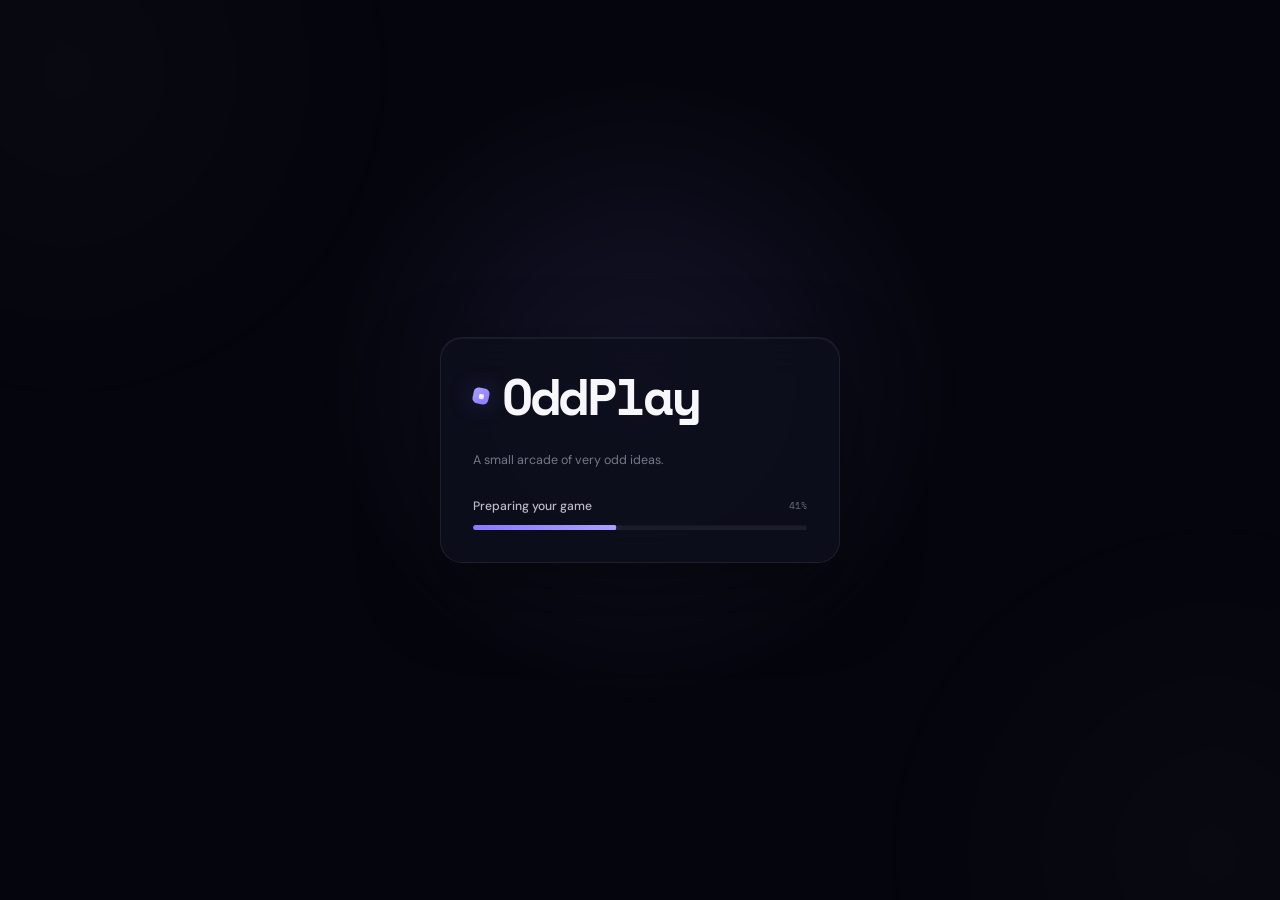
==== index.html @ cb9fa548 "Use supplied artwork for favicon" ====
<!DOCTYPE html>
<html lang="en">
<head>
<meta charset="UTF-8">
<meta name="viewport" content="width=device-width, initial-scale=1.0">
<meta name="theme-color" content="#05060d">
<title>OddPlay</title>
<link rel="preconnect" href="https://fonts.googleapis.com">
<link rel="preconnect" href="https://fonts.gstatic.com" crossorigin>
<link href="https://fonts.googleapis.com/css2?family=DM+Sans:wght@400;500;600;700&family=Space+Mono:wght@400;700&display=swap" rel="stylesheet">
<style>
:root{color-scheme:dark;--bg:#05060d;--panel:rgba(14,15,28,.84);--text:#f7f7fb;--accent:#8979ff;--accent2:#aaa0ff}
*{box-sizing:border-box}
html,body{width:100%;height:100%;margin:0}
body{display:grid;place-items:center;overflow:hidden;background:var(--bg);color:var(--text);font-family:"DM Sans",Inter,system-ui,sans-serif;-webkit-font-smoothing:antialiased}
body::before{content:"";position:fixed;inset:-20%;pointer-events:none;background:radial-gradient(circle at 50% 45%,rgba(137,121,255,.12),transparent 28%),radial-gradient(circle at 18% 20%,rgba(255,255,255,.018),transparent 20%),radial-gradient(circle at 82% 82%,rgba(255,255,255,.018),transparent 20%);filter:blur(9px)}
.loader{position:relative;width:min(88vw,400px);padding:32px;border:1px solid rgba(255,255,255,.075);border-radius:22px;background:var(--panel);box-shadow:0 28px 80px rgba(0,0,0,.44),inset 0 1px 0 rgba(255,255,255,.05);backdrop-filter:blur(20px);-webkit-backdrop-filter:blur(20px)}
.brand{display:flex;align-items:center;gap:13px;margin-bottom:30px}
.mark{position:relative;width:16px;height:16px;flex:0 0 16px;border-radius:5px;background:linear-gradient(135deg,var(--accent2),var(--accent));transform:rotate(12deg);box-shadow:0 0 24px rgba(137,121,255,.28)}
.mark::after{content:"";position:absolute;width:5px;height:5px;left:5.5px;top:5.5px;border-radius:1.5px;background:#fff;opacity:.85}
.logo{margin:0;font:700 clamp(2.3rem,9vw,3.2rem)/1 "Space Mono",monospace;letter-spacing:-.055em}
.tagline{margin:0 0 30px;color:#777887;font-size:.78rem}
.status{display:flex;align-items:center;justify-content:space-between;margin-bottom:11px}
.label{margin:0;color:#bdbdc8;font-size:.76rem;font-weight:500}
.percent{margin:0;color:#666777;font:400 .65rem/1 "Space Mono",monospace;font-variant-numeric:tabular-nums;min-width:3.2ch;text-align:right}
.track{height:5px;overflow:hidden;border-radius:999px;background:rgba(255,255,255,.065);box-shadow:inset 0 1px 1px rgba(0,0,0,.22)}
.bar{display:block;width:100%;height:100%;border-radius:inherit;background:linear-gradient(90deg,var(--accent),var(--accent2));box-shadow:0 0 18px rgba(137,121,255,.32);transform:scaleX(0);transform-origin:left center;transition:transform .06s linear}
@media(max-width:480px){.loader{width:min(90vw,400px);padding:28px 24px;border-radius:19px}.brand{margin-bottom:27px}.tagline{margin-bottom:27px}.logo{font-size:2.3rem}}
@media(prefers-reduced-motion:reduce){.bar{transition:none;transform:scaleX(1)}}
</style>
  <link rel="icon" type="image/svg+xml" href="favicon.svg">
</head>
<body>
<main class="loader" aria-live="polite" aria-busy="true">
  <div class="brand"><span class="mark" aria-hidden="true"></span><h1 class="logo">OddPlay</h1></div>
  <p class="tagline">A small arcade of very odd ideas.</p>
  <div class="status">
    <p class="label" id="status">Preparing your game</p>
    <p class="percent" id="percent">00%</p>
  </div>
  <div class="track" aria-hidden="true"><span class="bar" id="bar"></span></div>
</main>
<script>
(function(){
  var status=document.getElementById('status');
  var percent=document.getElementById('percent');
  var bar=document.getElementById('bar');
  var games=[
    {name:'Cosmic Calendar',url:'game1.html'},
    {name:'Block Market',url:'game2.html'},
    {name:'Stop at 5.000',url:'game3.html'},
    {name:'A is Z Typer',url:'game4.html'},
    {name:'DVD Game',url:'game5.html'}
  ];

  var started=performance.now();
  var minimum=1590+Math.floor(Math.random()*1331);
  var launched=false;
  var selected=games[Math.floor(Math.random()*games.length)];
  var fallbackTimer;

  function update(){
    if(launched)return;
    var elapsed=performance.now()-started;
    var progress=Math.min(.96,elapsed/minimum);
    var value=Math.min(96,Math.floor(progress*96));
    percent.textContent=(value<10?'0':'')+value+'%';
    bar.style.transform='scaleX('+progress+')';
    if(elapsed<minimum) requestAnimationFrame(update);
  }

  function launch(game){
    if(launched)return;
    launched=true;
    clearTimeout(fallbackTimer);
    status.textContent='Opening '+game.name;
    percent.textContent='100%';
    bar.style.transform='scaleX(1)';
    setTimeout(function(){window.location.replace(game.url);},80);
  }

  requestAnimationFrame(update);

  fetch('games.json',{cache:'no-store'})
    .then(function(r){if(!r.ok)throw new Error('registry');return r.json();})
    .then(function(data){
      if(Array.isArray(data)){
        var live=data.filter(function(g){return g&&typeof g.url==='string'&&g.url.trim();});
        if(live.length)selected=live[Math.floor(Math.random()*live.length)];
      }
    })
    .catch(function(){});

  fallbackTimer=setTimeout(function(){launch(selected);},minimum);
})();
</script>
</body>
</html>
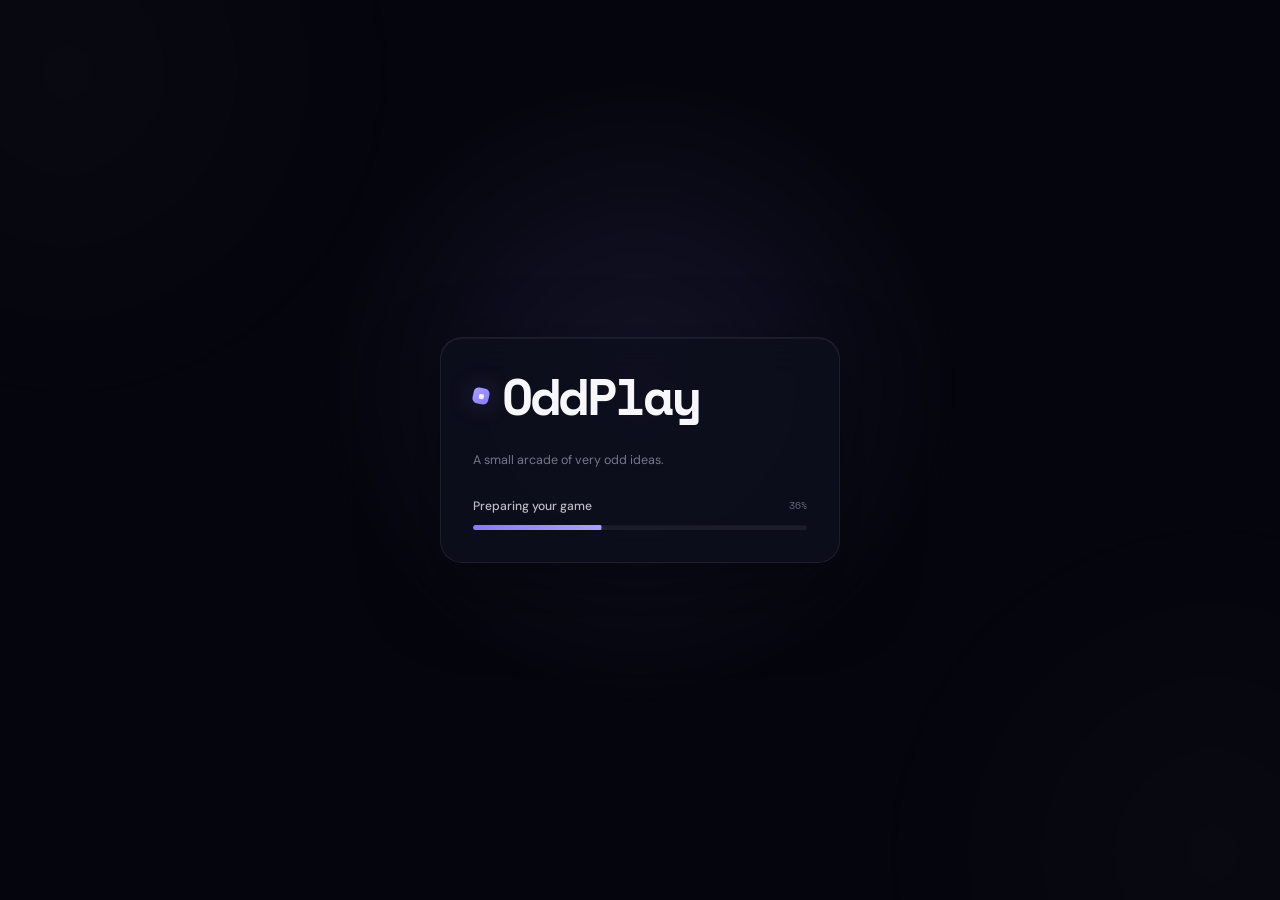
==== commit e946afea: "Use PNG favicon for reliable browser support" ====
--- a/index.html
+++ b/index.html
@@ -28,7 +28,7 @@
 @media(max-width:480px){.loader{width:min(90vw,400px);padding:28px 24px;border-radius:19px}.brand{margin-bottom:27px}.tagline{margin-bottom:27px}.logo{font-size:2.3rem}}
 @media(prefers-reduced-motion:reduce){.bar{transition:none;transform:scaleX(1)}}
 </style>
-  <link rel="icon" type="image/svg+xml" href="favicon.svg">
+    <link rel="icon" type="image/png" href="favicon.png">
 </head>
 <body>
 <main class="loader" aria-live="polite" aria-busy="true">
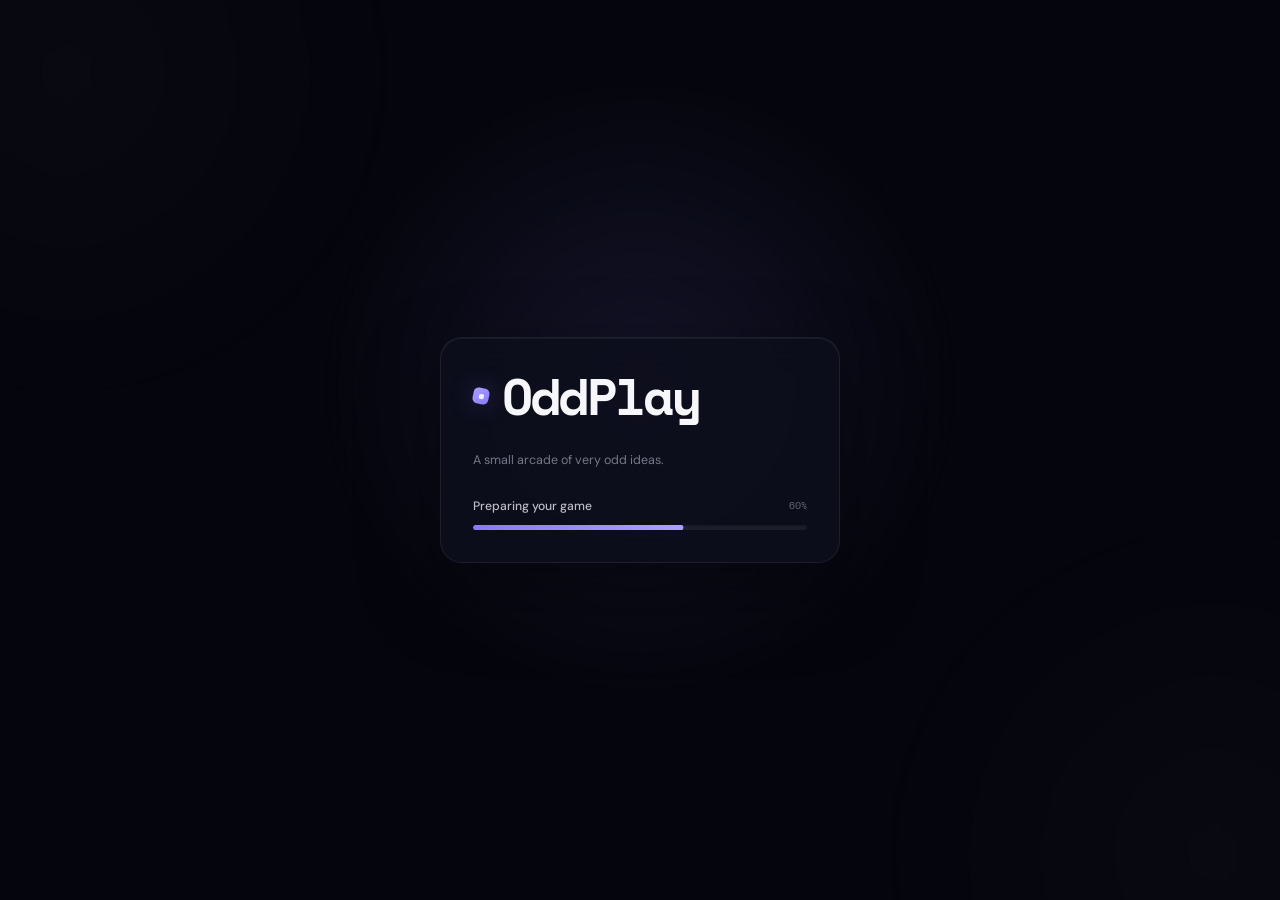
==== commit b48478d9: "Refresh favicon asset cache" ====
--- a/index.html
+++ b/index.html
@@ -28,7 +28,7 @@
 @media(max-width:480px){.loader{width:min(90vw,400px);padding:28px 24px;border-radius:19px}.brand{margin-bottom:27px}.tagline{margin-bottom:27px}.logo{font-size:2.3rem}}
 @media(prefers-reduced-motion:reduce){.bar{transition:none;transform:scaleX(1)}}
 </style>
-    <link rel="icon" type="image/png" href="favicon.png">
+    <link rel="icon" type="image/png" href="favicon.png?v=20260921">
 </head>
 <body>
 <main class="loader" aria-live="polite" aria-busy="true">
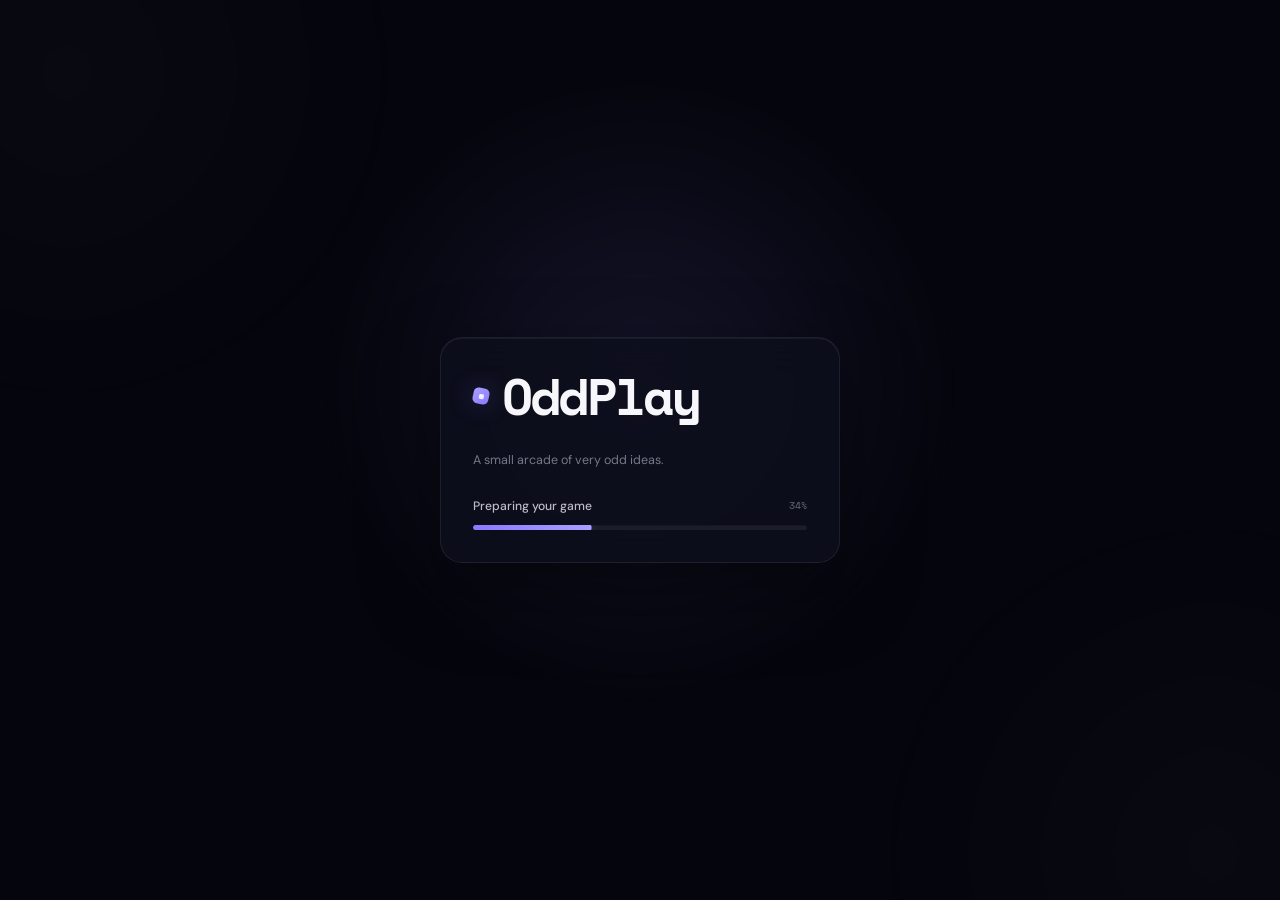
==== commit 4adc2066: "Refresh OddPlay favicon links" ====
--- a/index.html
+++ b/index.html
@@ -28,7 +28,9 @@
 @media(max-width:480px){.loader{width:min(90vw,400px);padding:28px 24px;border-radius:19px}.brand{margin-bottom:27px}.tagline{margin-bottom:27px}.logo{font-size:2.3rem}}
 @media(prefers-reduced-motion:reduce){.bar{transition:none;transform:scaleX(1)}}
 </style>
-    <link rel="icon" type="image/png" href="favicon.png?v=20260921">
+    
+  <link rel="icon" type="image/png" sizes="32x32" href="./favicon.png?v=20260921-2">
+  <link rel="shortcut icon" type="image/png" href="./favicon.png?v=20260921-2">
 </head>
 <body>
 <main class="loader" aria-live="polite" aria-busy="true">
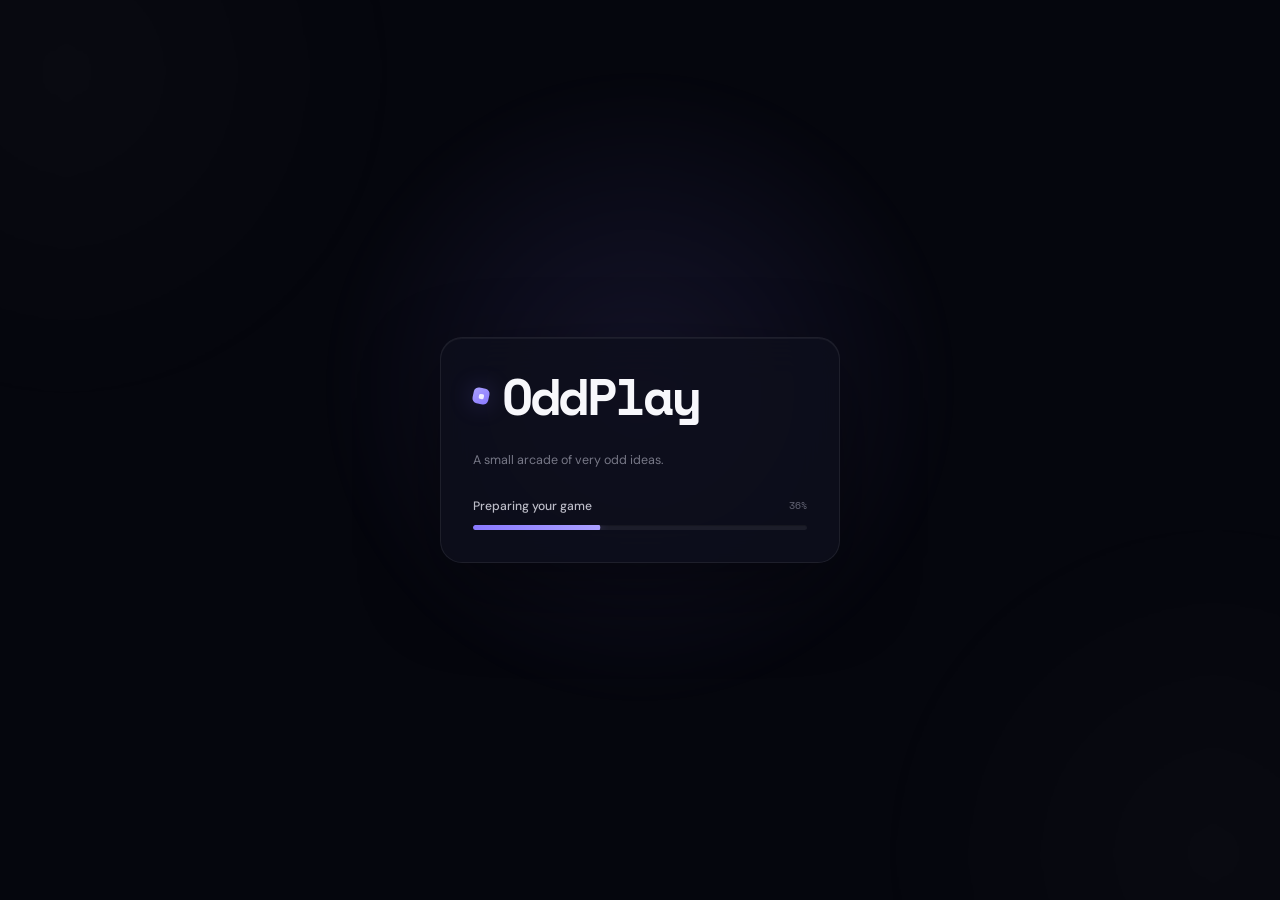
==== commit fa48c5d1: "Use premium OddPlay favicon" ====
--- a/index.html
+++ b/index.html
@@ -29,8 +29,7 @@
 @media(prefers-reduced-motion:reduce){.bar{transition:none;transform:scaleX(1)}}
 </style>
     
-  <link rel="icon" type="image/png" sizes="32x32" href="./favicon.png?v=20260921-2">
-  <link rel="shortcut icon" type="image/png" href="./favicon.png?v=20260921-2">
+    <link rel="icon" type="image/svg+xml" href="./favicon.svg?v=20260921-4">
 </head>
 <body>
 <main class="loader" aria-live="polite" aria-busy="true">
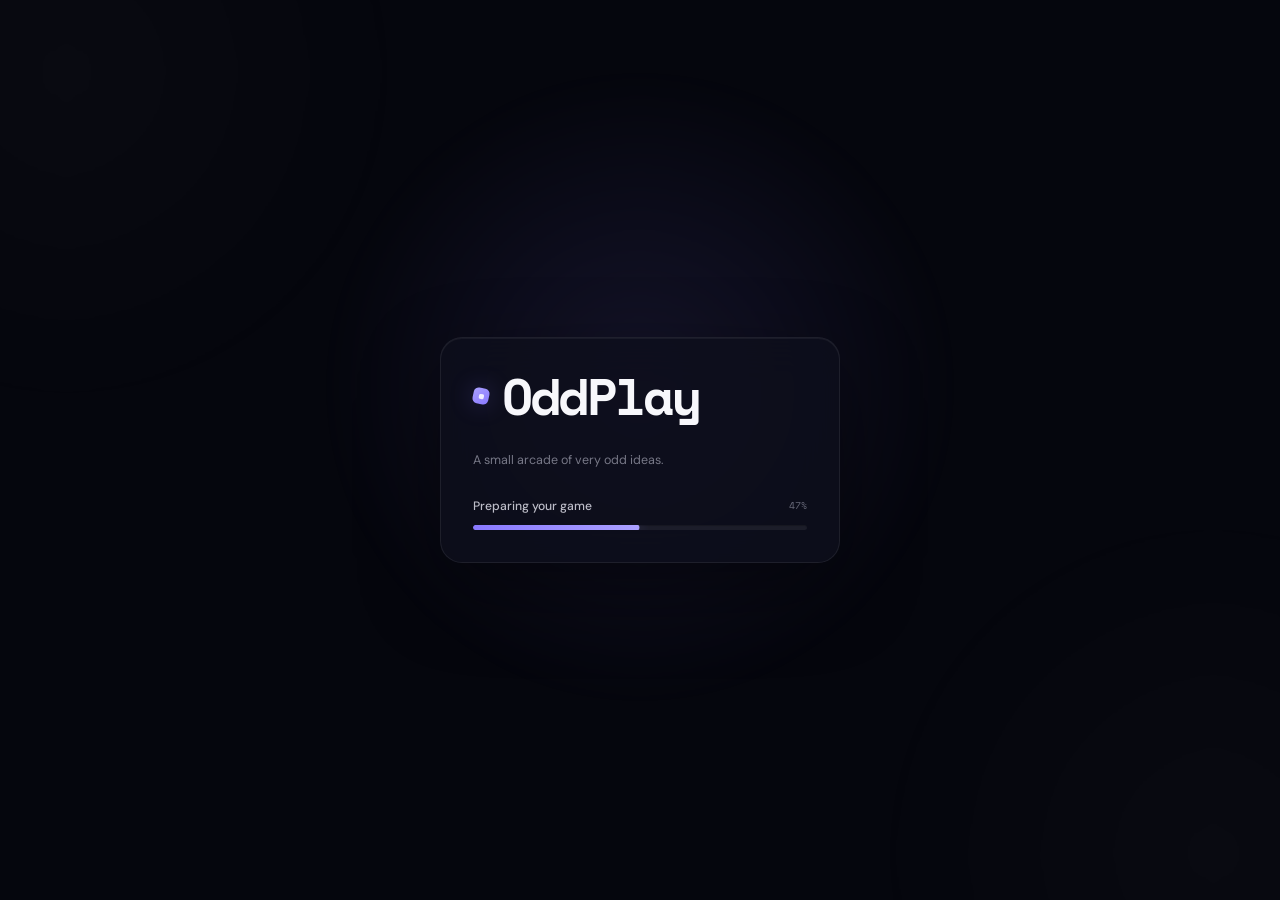
==== commit fbf10627: "Use refreshed OddPlay favicon" ====
--- a/index.html
+++ b/index.html
@@ -29,7 +29,7 @@
 @media(prefers-reduced-motion:reduce){.bar{transition:none;transform:scaleX(1)}}
 </style>
     
-    <link rel="icon" type="image/svg+xml" href="./favicon.svg?v=20260921-4">
+      <link rel="icon" type="image/svg+xml" href="./favicon.svg?v=20260921-5">
 </head>
 <body>
 <main class="loader" aria-live="polite" aria-busy="true">
